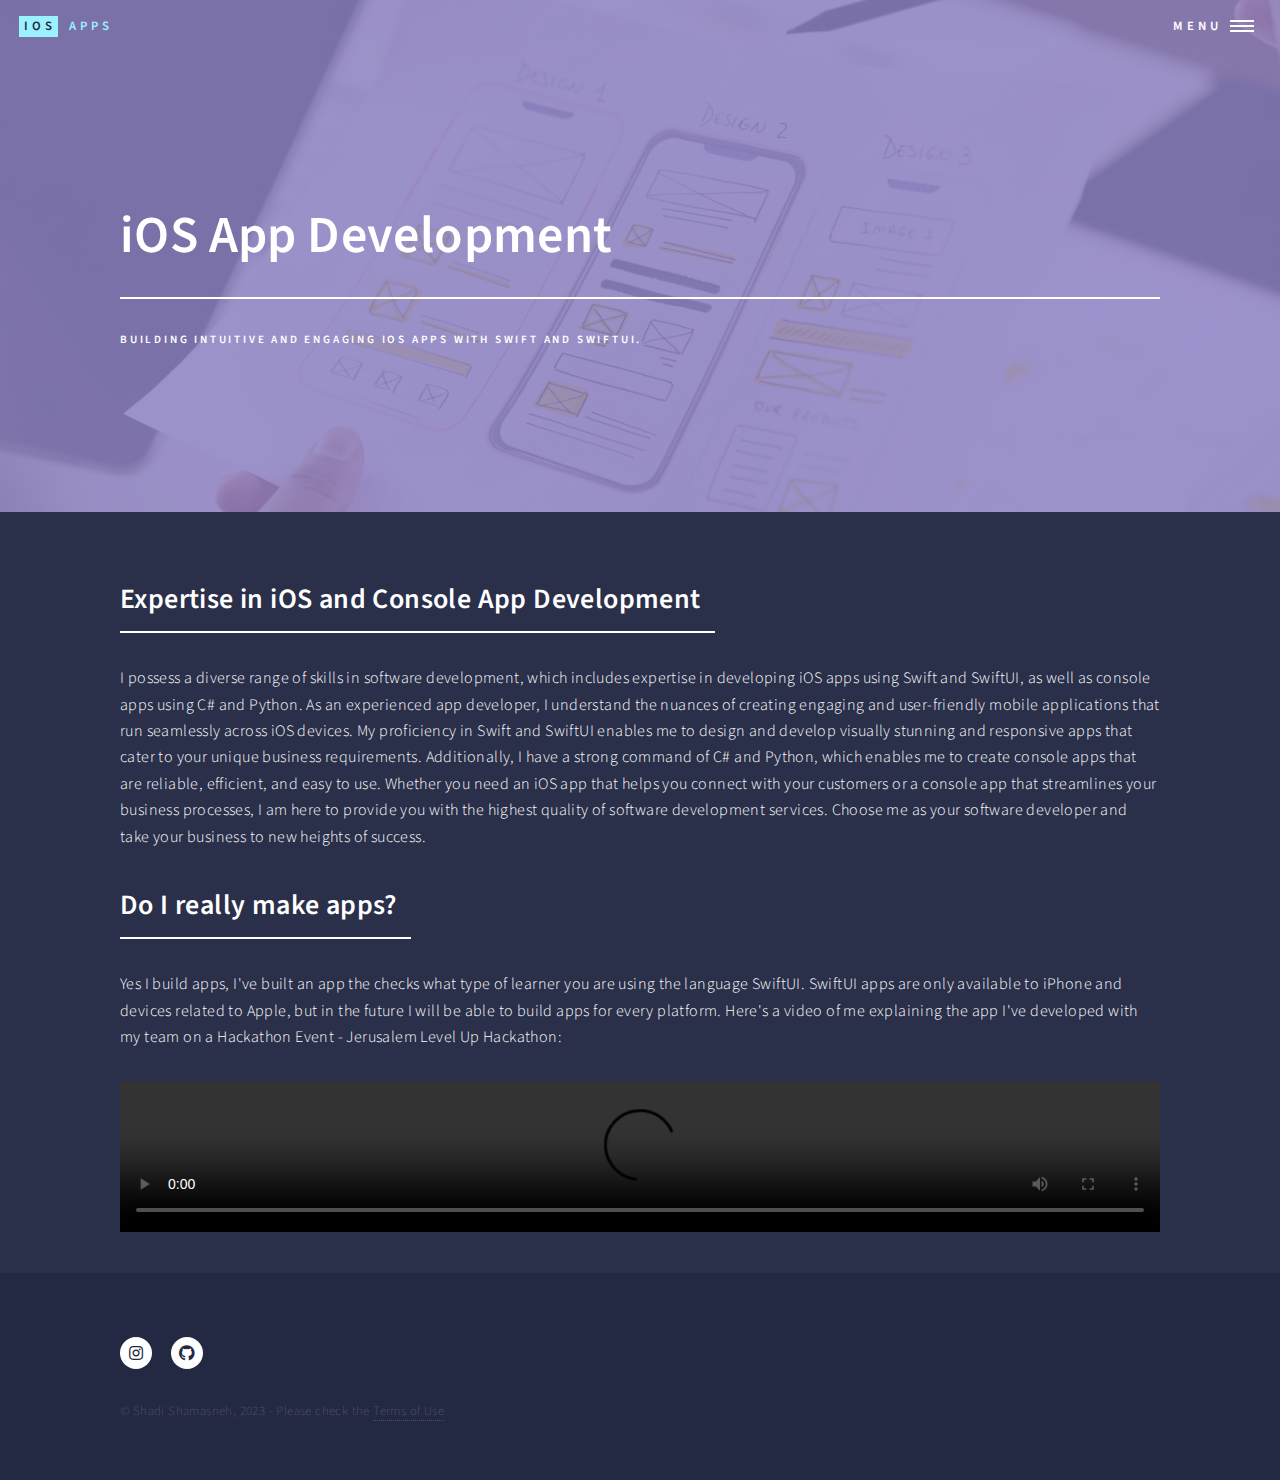
==== arduino.html @ af3a8128 "Create arduino.html" ====
<!DOCTYPE HTML>
<html>
	<head>
		<title>iOS Apps - Shadi</title>
		<meta charset="utf-8" />
		<meta name="viewport" content="width=device-width, initial-scale=1, user-scalable=no" />
		<link rel="stylesheet" href="assets/css/main.css" />
		<noscript><link rel="stylesheet" href="assets/css/noscript.css" /></noscript>
	</head>
	<body class="is-preload">

		<!-- Wrapper -->
			<div id="wrapper">

				<!-- Header -->
					<header id="header" class="alt">
						<a href="index.html" class="logo"><strong>iOS</strong> <span>Apps</span></a>
						<nav>
							<a href="#menu">Menu</a>
						</nav>
					</header>

				<!-- Menu -->
					<nav id="menu">
						<ul class="links">
							<li><a href="index.html">Home</a></li>
							<li><a href="webdevelopment.html">Web Development</a></li>
							<li><a href="iosapps.html">iOS App Development</a></li>
							<li><a href="graphicdesign.html">Graphic Designing</a></li>
							<li><a href="arduino.html">Arduino</a></li>
							<li><a href="it.html">IT Support</a></li>
							<li><a href="aboutme.html">About Me</a></li>
						</ul>
						<ul class="actions stacked">
							<li><a href="https://ko-fi.com/realshadi" class="button primary fit">Support ME</a></li>
						</ul>
					</nav>

				<!-- Banner -->
				<!-- Note: The "styleN" class below should match that of the header element. -->
					<section id="banner" class="style2">
						<div class="inner">
							<span class="image">
								<img src="images/iosDB.jpg" alt="" />
							</span>
							<header class="major">
								<h1>iOS App Development</h1>
							</header>
							<div class="content">
								<p>Building Intuitive and Engaging iOS Apps with Swift and SwiftUI.</p>
							</div>
						</div>
					</section>

				<!-- Main -->
					<div id="main">

						<!-- One -->
							<section id="one">
								<div class="inner">
									<header class="major">
										<h2>Expertise in iOS and Console App Development</h2>
									</header>
									<p>I possess a diverse range of skills in software development, which includes expertise in developing iOS apps using Swift and SwiftUI, as well as console apps using C# and Python. As an experienced app developer, I understand the nuances of creating engaging and user-friendly mobile applications that run seamlessly across iOS devices. My proficiency in Swift and SwiftUI enables me to design and develop visually stunning and responsive apps that cater to your unique business requirements. Additionally, I have a strong command of C# and Python, which enables me to create console apps that are reliable, efficient, and easy to use. Whether you need an iOS app that helps you connect with your customers or a console app that streamlines your business processes, I am here to provide you with the highest quality of software development services. Choose me as your software developer and take your business to new heights of success.</p>
									<header class="major">
										<h2>Do I really make apps?</h2>
									</header>
									<p>Yes I build apps, I've built an app the checks what type of learner you are using the language SwiftUI. SwiftUI apps are only available to iPhone and devices related to Apple, but in the future I will be able to build apps for every platform. Here's a video of me explaining the app I've developed with my team on a Hackathon Event - Jerusalem Level Up Hackathon:</p>
									<video controls>
										<source src="videos/vid1.mp4" type="video/mp4">
										<source src="videos/vid1.webm" type="video/webm">
										Your browser does not support the video tag.
									  </video>
								</div>
							</section>

					</div>

				<!-- Footer -->
					<footer id="footer">
						<div class="inner">
							<ul class="icons">
								<li><a href="https://www.instagram.com/_realshadi/" class="icon brands alt fa-instagram"><span class="label">Instagram</span></a></li>
								<li><a href="https://github.com/realShadi" class="icon brands alt fa-github"><span class="label">GitHub</span></a></li>
							</ul>
							<ul class="copyright">
								<li>&copy; Shadi Shamasneh, 2023 - Please check the <a href="termsofuse.html">Terms of Use</a></li>
							</ul>
						</div>
					</footer>

			</div>

		<!-- Scripts -->
			<script src="assets/js/jquery.min.js"></script>
			<script src="assets/js/jquery.scrolly.min.js"></script>
			<script src="assets/js/jquery.scrollex.min.js"></script>
			<script src="assets/js/browser.min.js"></script>
			<script src="assets/js/breakpoints.min.js"></script>
			<script src="assets/js/util.js"></script>
			<script src="assets/js/main.js"></script>

	</body>
</html>
---- assets/css/main.css ----
@import url(fontawesome-all.min.css);
@import url("https://fonts.googleapis.com/css?family=Source+Sans+Pro:300,300italic,600,600italic");

/*
	Forty by HTML5 UP
	html5up.net | @ajlkn
	Free for personal and commercial use under the CCA 3.0 license (html5up.net/license)
*/

video {
	width: 100%;
}

html, body, div, span, applet, object,
iframe, h1, h2, h3, h4, h5, h6, p, blockquote,
pre, a, abbr, acronym, address, big, cite,
code, del, dfn, em, img, ins, kbd, q, s, samp,
small, strike, strong, sub, sup, tt, var, b,
u, i, center, dl, dt, dd, ol, ul, li, fieldset,
form, label, legend, table, caption, tbody,
tfoot, thead, tr, th, td, article, aside,
canvas, details, embed, figure, figcaption,
footer, header, hgroup, menu, nav, output, ruby,
section, summary, time, mark, audio, video {
	margin: 0;
	padding: 0;
	border: 0;
	font-size: 100%;
	font: inherit;
	vertical-align: baseline;}

article, aside, details, figcaption, figure,
footer, header, hgroup, menu, nav, section {
	display: block;}

body {
	line-height: 1;
}

ol, ul {
	list-style: none;
}

blockquote, q {
	quotes: none;
}

	blockquote:before, blockquote:after, q:before, q:after {
		content: '';
		content: none;
	}

table {
	border-collapse: collapse;
	border-spacing: 0;
}

body {
	-webkit-text-size-adjust: none;
}

mark {
	background-color: transparent;
	color: inherit;
}

input::-moz-focus-inner {
	border: 0;
	padding: 0;
}

input, select, textarea {
	-moz-appearance: none;
	-webkit-appearance: none;
	-ms-appearance: none;
	appearance: none;
}

/* Basic */

	@-ms-viewport {
		width: device-width;
	}

	body {
		-ms-overflow-style: scrollbar;
	}

	@media screen and (max-width: 480px) {

		html, body {
			min-width: 320px;
		}

	}

	html {
		box-sizing: border-box;
	}

	*, *:before, *:after {
		box-sizing: inherit;
	}

	body {
		background: #242943;
	}

		body.is-preload *, body.is-preload *:before, body.is-preload *:after {
			-moz-animation: none !important;
			-webkit-animation: none !important;
			-ms-animation: none !important;
			animation: none !important;
			-moz-transition: none !important;
			-webkit-transition: none !important;
			-ms-transition: none !important;
			transition: none !important;
		}

/* Type */

	body, input, select, textarea {
		color: #ffffff;
		font-family: "Source Sans Pro", Helvetica, sans-serif;
		font-size: 17pt;
		font-weight: 300;
		letter-spacing: 0.025em;
		line-height: 1.65;
	}

		@media screen and (max-width: 1680px) {

			body, input, select, textarea {
				font-size: 14pt;
			}

		}

		@media screen and (max-width: 1280px) {

			body, input, select, textarea {
				font-size: 12pt;
			}

		}

		@media screen and (max-width: 360px) {

			body, input, select, textarea {
				font-size: 11pt;
			}

		}

	a {
		-moz-transition: color 0.2s ease-in-out, border-bottom-color 0.2s ease-in-out;
		-webkit-transition: color 0.2s ease-in-out, border-bottom-color 0.2s ease-in-out;
		-ms-transition: color 0.2s ease-in-out, border-bottom-color 0.2s ease-in-out;
		transition: color 0.2s ease-in-out, border-bottom-color 0.2s ease-in-out;
		border-bottom: dotted 1px;
		color: inherit;
		text-decoration: none;
	}

		a:hover {
			border-bottom-color: transparent;
			color: #9bf1ff !important;
		}

		a:active {
			color: #53e3fb !important;
		}

	strong, b {
		color: #ffffff;
		font-weight: 600;
	}

	em, i {
		font-style: italic;
	}

	p {
		margin: 0 0 2em 0;
	}

	h1, h2, h3, h4, h5, h6 {
		color: #ffffff;
		font-weight: 600;
		line-height: 1.65;
		margin: 0 0 1em 0;
	}

		h1 a, h2 a, h3 a, h4 a, h5 a, h6 a {
			color: inherit;
			border-bottom: 0;
		}

	h1 {
		font-size: 2.5em;
	}

	h2 {
		font-size: 1.75em;
	}

	h3 {
		font-size: 1.35em;
	}

	h4 {
		font-size: 1.1em;
	}

	h5 {
		font-size: 0.9em;
	}

	h6 {
		font-size: 0.7em;
	}

	@media screen and (max-width: 736px) {

		h1 {
			font-size: 2em;
		}

		h2 {
			font-size: 1.5em;
		}

		h3 {
			font-size: 1.25em;
		}

	}

	sub {
		font-size: 0.8em;
		position: relative;
		top: 0.5em;
	}

	sup {
		font-size: 0.8em;
		position: relative;
		top: -0.5em;
	}

	blockquote {
		border-left: solid 4px rgba(212, 212, 255, 0.1);
		font-style: italic;
		margin: 0 0 2em 0;
		padding: 0.5em 0 0.5em 2em;
	}

	code {
		background: rgba(212, 212, 255, 0.035);
		font-family: "Courier New", monospace;
		font-size: 0.9em;
		margin: 0 0.25em;
		padding: 0.25em 0.65em;
	}

	pre {
		-webkit-overflow-scrolling: touch;
		font-family: "Courier New", monospace;
		font-size: 0.9em;
		margin: 0 0 2em 0;
	}

		pre code {
			display: block;
			line-height: 1.75;
			padding: 1em 1.5em;
			overflow-x: auto;
		}

	hr {
		border: 0;
		border-bottom: solid 1px rgba(212, 212, 255, 0.1);
		margin: 2em 0;
	}

		hr.major {
			margin: 3em 0;
		}

	.align-left {
		text-align: left;
	}

	.align-center {
		text-align: center;
	}

	.align-right {
		text-align: right;
	}

/* Row */

	.row {
		display: flex;
		flex-wrap: wrap;
		box-sizing: border-box;
		align-items: stretch;
	}

		.row > * {
			box-sizing: border-box;
		}

		.row.gtr-uniform > * > :last-child {
			margin-bottom: 0;
		}

		.row.aln-left {
			justify-content: flex-start;
		}

		.row.aln-center {
			justify-content: center;
		}

		.row.aln-right {
			justify-content: flex-end;
		}

		.row.aln-top {
			align-items: flex-start;
		}

		.row.aln-middle {
			align-items: center;
		}

		.row.aln-bottom {
			align-items: flex-end;
		}

		.row > .imp {
			order: -1;
		}

		.row > .col-1 {
			width: 8.33333%;
		}

		.row > .off-1 {
			margin-left: 8.33333%;
		}

		.row > .col-2 {
			width: 16.66667%;
		}

		.row > .off-2 {
			margin-left: 16.66667%;
		}

		.row > .col-3 {
			width: 25%;
		}

		.row > .off-3 {
			margin-left: 25%;
		}

		.row > .col-4 {
			width: 33.33333%;
		}

		.row > .off-4 {
			margin-left: 33.33333%;
		}

		.row > .col-5 {
			width: 41.66667%;
		}

		.row > .off-5 {
			margin-left: 41.66667%;
		}

		.row > .col-6 {
			width: 50%;
		}

		.row > .off-6 {
			margin-left: 50%;
		}

		.row > .col-7 {
			width: 58.33333%;
		}

		.row > .off-7 {
			margin-left: 58.33333%;
		}

		.row > .col-8 {
			width: 66.66667%;
		}

		.row > .off-8 {
			margin-left: 66.66667%;
		}

		.row > .col-9 {
			width: 75%;
		}

		.row > .off-9 {
			margin-left: 75%;
		}

		.row > .col-10 {
			width: 83.33333%;
		}

		.row > .off-10 {
			margin-left: 83.33333%;
		}

		.row > .col-11 {
			width: 91.66667%;
		}

		.row > .off-11 {
			margin-left: 91.66667%;
		}

		.row > .col-12 {
			width: 100%;
		}

		.row > .off-12 {
			margin-left: 100%;
		}

		.row.gtr-0 {
			margin-top: 0;
			margin-left: 0em;
		}

			.row.gtr-0 > * {
				padding: 0 0 0 0em;
			}

			.row.gtr-0.gtr-uniform {
				margin-top: 0em;
			}

				.row.gtr-0.gtr-uniform > * {
					padding-top: 0em;
				}

		.row.gtr-25 {
			margin-top: 0;
			margin-left: -0.5em;
		}

			.row.gtr-25 > * {
				padding: 0 0 0 0.5em;
			}

			.row.gtr-25.gtr-uniform {
				margin-top: -0.5em;
			}

				.row.gtr-25.gtr-uniform > * {
					padding-top: 0.5em;
				}

		.row.gtr-50 {
			margin-top: 0;
			margin-left: -1em;
		}

			.row.gtr-50 > * {
				padding: 0 0 0 1em;
			}

			.row.gtr-50.gtr-uniform {
				margin-top: -1em;
			}

				.row.gtr-50.gtr-uniform > * {
					padding-top: 1em;
				}

		.row {
			margin-top: 0;
			margin-left: -2em;
		}

			.row > * {
				padding: 0 0 0 2em;
			}

			.row.gtr-uniform {
				margin-top: -2em;
			}

				.row.gtr-uniform > * {
					padding-top: 2em;
				}

		.row.gtr-150 {
			margin-top: 0;
			margin-left: -3em;
		}

			.row.gtr-150 > * {
				padding: 0 0 0 3em;
			}

			.row.gtr-150.gtr-uniform {
				margin-top: -3em;
			}

				.row.gtr-150.gtr-uniform > * {
					padding-top: 3em;
				}

		.row.gtr-200 {
			margin-top: 0;
			margin-left: -4em;
		}

			.row.gtr-200 > * {
				padding: 0 0 0 4em;
			}

			.row.gtr-200.gtr-uniform {
				margin-top: -4em;
			}

				.row.gtr-200.gtr-uniform > * {
					padding-top: 4em;
				}

		@media screen and (max-width: 1680px) {

			.row {
				display: flex;
				flex-wrap: wrap;
				box-sizing: border-box;
				align-items: stretch;
			}

				.row > * {
					box-sizing: border-box;
				}

				.row.gtr-uniform > * > :last-child {
					margin-bottom: 0;
				}

				.row.aln-left {
					justify-content: flex-start;
				}

				.row.aln-center {
					justify-content: center;
				}

				.row.aln-right {
					justify-content: flex-end;
				}

				.row.aln-top {
					align-items: flex-start;
				}

				.row.aln-middle {
					align-items: center;
				}

				.row.aln-bottom {
					align-items: flex-end;
				}

				.row > .imp-xlarge {
					order: -1;
				}

				.row > .col-1-xlarge {
					width: 8.33333%;
				}

				.row > .off-1-xlarge {
					margin-left: 8.33333%;
				}

				.row > .col-2-xlarge {
					width: 16.66667%;
				}

				.row > .off-2-xlarge {
					margin-left: 16.66667%;
				}

				.row > .col-3-xlarge {
					width: 25%;
				}

				.row > .off-3-xlarge {
					margin-left: 25%;
				}

				.row > .col-4-xlarge {
					width: 33.33333%;
				}

				.row > .off-4-xlarge {
					margin-left: 33.33333%;
				}

				.row > .col-5-xlarge {
					width: 41.66667%;
				}

				.row > .off-5-xlarge {
					margin-left: 41.66667%;
				}

				.row > .col-6-xlarge {
					width: 50%;
				}

				.row > .off-6-xlarge {
					margin-left: 50%;
				}

				.row > .col-7-xlarge {
					width: 58.33333%;
				}

				.row > .off-7-xlarge {
					margin-left: 58.33333%;
				}

				.row > .col-8-xlarge {
					width: 66.66667%;
				}

				.row > .off-8-xlarge {
					margin-left: 66.66667%;
				}

				.row > .col-9-xlarge {
					width: 75%;
				}

				.row > .off-9-xlarge {
					margin-left: 75%;
				}

				.row > .col-10-xlarge {
					width: 83.33333%;
				}

				.row > .off-10-xlarge {
					margin-left: 83.33333%;
				}

				.row > .col-11-xlarge {
					width: 91.66667%;
				}

				.row > .off-11-xlarge {
					margin-left: 91.66667%;
				}

				.row > .col-12-xlarge {
					width: 100%;
				}

				.row > .off-12-xlarge {
					margin-left: 100%;
				}

				.row.gtr-0 {
					margin-top: 0;
					margin-left: 0em;
				}

					.row.gtr-0 > * {
						padding: 0 0 0 0em;
					}

					.row.gtr-0.gtr-uniform {
						margin-top: 0em;
					}

						.row.gtr-0.gtr-uniform > * {
							padding-top: 0em;
						}

				.row.gtr-25 {
					margin-top: 0;
					margin-left: -0.5em;
				}

					.row.gtr-25 > * {
						padding: 0 0 0 0.5em;
					}

					.row.gtr-25.gtr-uniform {
						margin-top: -0.5em;
					}

						.row.gtr-25.gtr-uniform > * {
							padding-top: 0.5em;
						}

				.row.gtr-50 {
					margin-top: 0;
					margin-left: -1em;
				}

					.row.gtr-50 > * {
						padding: 0 0 0 1em;
					}

					.row.gtr-50.gtr-uniform {
						margin-top: -1em;
					}

						.row.gtr-50.gtr-uniform > * {
							padding-top: 1em;
						}

				.row {
					margin-top: 0;
					margin-left: -2em;
				}

					.row > * {
						padding: 0 0 0 2em;
					}

					.row.gtr-uniform {
						margin-top: -2em;
					}

						.row.gtr-uniform > * {
							padding-top: 2em;
						}

				.row.gtr-150 {
					margin-top: 0;
					margin-left: -3em;
				}

					.row.gtr-150 > * {
						padding: 0 0 0 3em;
					}

					.row.gtr-150.gtr-uniform {
						margin-top: -3em;
					}

						.row.gtr-150.gtr-uniform > * {
							padding-top: 3em;
						}

				.row.gtr-200 {
					margin-top: 0;
					margin-left: -4em;
				}

					.row.gtr-200 > * {
						padding: 0 0 0 4em;
					}

					.row.gtr-200.gtr-uniform {
						margin-top: -4em;
					}

						.row.gtr-200.gtr-uniform > * {
							padding-top: 4em;
						}

		}

		@media screen and (max-width: 1280px) {

			.row {
				display: flex;
				flex-wrap: wrap;
				box-sizing: border-box;
				align-items: stretch;
			}

				.row > * {
					box-sizing: border-box;
				}

				.row.gtr-uniform > * > :last-child {
					margin-bottom: 0;
				}

				.row.aln-left {
					justify-content: flex-start;
				}

				.row.aln-center {
					justify-content: center;
				}

				.row.aln-right {
					justify-content: flex-end;
				}

				.row.aln-top {
					align-items: flex-start;
				}

				.row.aln-middle {
					align-items: center;
				}

				.row.aln-bottom {
					align-items: flex-end;
				}

				.row > .imp-large {
					order: -1;
				}

				.row > .col-1-large {
					width: 8.33333%;
				}

				.row > .off-1-large {
					margin-left: 8.33333%;
				}

				.row > .col-2-large {
					width: 16.66667%;
				}

				.row > .off-2-large {
					margin-left: 16.66667%;
				}

				.row > .col-3-large {
					width: 25%;
				}

				.row > .off-3-large {
					margin-left: 25%;
				}

				.row > .col-4-large {
					width: 33.33333%;
				}

				.row > .off-4-large {
					margin-left: 33.33333%;
				}

				.row > .col-5-large {
					width: 41.66667%;
				}

				.row > .off-5-large {
					margin-left: 41.66667%;
				}

				.row > .col-6-large {
					width: 50%;
				}

				.row > .off-6-large {
					margin-left: 50%;
				}

				.row > .col-7-large {
					width: 58.33333%;
				}

				.row > .off-7-large {
					margin-left: 58.33333%;
				}

				.row > .col-8-large {
					width: 66.66667%;
				}

				.row > .off-8-large {
					margin-left: 66.66667%;
				}

				.row > .col-9-large {
					width: 75%;
				}

				.row > .off-9-large {
					margin-left: 75%;
				}

				.row > .col-10-large {
					width: 83.33333%;
				}

				.row > .off-10-large {
					margin-left: 83.33333%;
				}

				.row > .col-11-large {
					width: 91.66667%;
				}

				.row > .off-11-large {
					margin-left: 91.66667%;
				}

				.row > .col-12-large {
					width: 100%;
				}

				.row > .off-12-large {
					margin-left: 100%;
				}

				.row.gtr-0 {
					margin-top: 0;
					margin-left: 0em;
				}

					.row.gtr-0 > * {
						padding: 0 0 0 0em;
					}

					.row.gtr-0.gtr-uniform {
						margin-top: 0em;
					}

						.row.gtr-0.gtr-uniform > * {
							padding-top: 0em;
						}

				.row.gtr-25 {
					margin-top: 0;
					margin-left: -0.375em;
				}

					.row.gtr-25 > * {
						padding: 0 0 0 0.375em;
					}

					.row.gtr-25.gtr-uniform {
						margin-top: -0.375em;
					}

						.row.gtr-25.gtr-uniform > * {
							padding-top: 0.375em;
						}

				.row.gtr-50 {
					margin-top: 0;
					margin-left: -0.75em;
				}

					.row.gtr-50 > * {
						padding: 0 0 0 0.75em;
					}

					.row.gtr-50.gtr-uniform {
						margin-top: -0.75em;
					}

						.row.gtr-50.gtr-uniform > * {
							padding-top: 0.75em;
						}

				.row {
					margin-top: 0;
					margin-left: -1.5em;
				}

					.row > * {
						padding: 0 0 0 1.5em;
					}

					.row.gtr-uniform {
						margin-top: -1.5em;
					}

						.row.gtr-uniform > * {
							padding-top: 1.5em;
						}

				.row.gtr-150 {
					margin-top: 0;
					margin-left: -2.25em;
				}

					.row.gtr-150 > * {
						padding: 0 0 0 2.25em;
					}

					.row.gtr-150.gtr-uniform {
						margin-top: -2.25em;
					}

						.row.gtr-150.gtr-uniform > * {
							padding-top: 2.25em;
						}

				.row.gtr-200 {
					margin-top: 0;
					margin-left: -3em;
				}

					.row.gtr-200 > * {
						padding: 0 0 0 3em;
					}

					.row.gtr-200.gtr-uniform {
						margin-top: -3em;
					}

						.row.gtr-200.gtr-uniform > * {
							padding-top: 3em;
						}

		}

		@media screen and (max-width: 980px) {

			.row {
				display: flex;
				flex-wrap: wrap;
				box-sizing: border-box;
				align-items: stretch;
			}

				.row > * {
					box-sizing: border-box;
				}

				.row.gtr-uniform > * > :last-child {
					margin-bottom: 0;
				}

				.row.aln-left {
					justify-content: flex-start;
				}

				.row.aln-center {
					justify-content: center;
				}

				.row.aln-right {
					justify-content: flex-end;
				}

				.row.aln-top {
					align-items: flex-start;
				}

				.row.aln-middle {
					align-items: center;
				}

				.row.aln-bottom {
					align-items: flex-end;
				}

				.row > .imp-medium {
					order: -1;
				}

				.row > .col-1-medium {
					width: 8.33333%;
				}

				.row > .off-1-medium {
					margin-left: 8.33333%;
				}

				.row > .col-2-medium {
					width: 16.66667%;
				}

				.row > .off-2-medium {
					margin-left: 16.66667%;
				}

				.row > .col-3-medium {
					width: 25%;
				}

				.row > .off-3-medium {
					margin-left: 25%;
				}

				.row > .col-4-medium {
					width: 33.33333%;
				}

				.row > .off-4-medium {
					margin-left: 33.33333%;
				}

				.row > .col-5-medium {
					width: 41.66667%;
				}

				.row > .off-5-medium {
					margin-left: 41.66667%;
				}

				.row > .col-6-medium {
					width: 50%;
				}

				.row > .off-6-medium {
					margin-left: 50%;
				}

				.row > .col-7-medium {
					width: 58.33333%;
				}

				.row > .off-7-medium {
					margin-left: 58.33333%;
				}

				.row > .col-8-medium {
					width: 66.66667%;
				}

				.row > .off-8-medium {
					margin-left: 66.66667%;
				}

				.row > .col-9-medium {
					width: 75%;
				}

				.row > .off-9-medium {
					margin-left: 75%;
				}

				.row > .col-10-medium {
					width: 83.33333%;
				}

				.row > .off-10-medium {
					margin-left: 83.33333%;
				}

				.row > .col-11-medium {
					width: 91.66667%;
				}

				.row > .off-11-medium {
					margin-left: 91.66667%;
				}

				.row > .col-12-medium {
					width: 100%;
				}

				.row > .off-12-medium {
					margin-left: 100%;
				}

				.row.gtr-0 {
					margin-top: 0;
					margin-left: 0em;
				}

					.row.gtr-0 > * {
						padding: 0 0 0 0em;
					}

					.row.gtr-0.gtr-uniform {
						margin-top: 0em;
					}

						.row.gtr-0.gtr-uniform > * {
							padding-top: 0em;
						}

				.row.gtr-25 {
					margin-top: 0;
					margin-left: -0.375em;
				}

					.row.gtr-25 > * {
						padding: 0 0 0 0.375em;
					}

					.row.gtr-25.gtr-uniform {
						margin-top: -0.375em;
					}

						.row.gtr-25.gtr-uniform > * {
							padding-top: 0.375em;
						}

				.row.gtr-50 {
					margin-top: 0;
					margin-left: -0.75em;
				}

					.row.gtr-50 > * {
						padding: 0 0 0 0.75em;
					}

					.row.gtr-50.gtr-uniform {
						margin-top: -0.75em;
					}

						.row.gtr-50.gtr-uniform > * {
							padding-top: 0.75em;
						}

				.row {
					margin-top: 0;
					margin-left: -1.5em;
				}

					.row > * {
						padding: 0 0 0 1.5em;
					}

					.row.gtr-uniform {
						margin-top: -1.5em;
					}

						.row.gtr-uniform > * {
							padding-top: 1.5em;
						}

				.row.gtr-150 {
					margin-top: 0;
					margin-left: -2.25em;
				}

					.row.gtr-150 > * {
						padding: 0 0 0 2.25em;
					}

					.row.gtr-150.gtr-uniform {
						margin-top: -2.25em;
					}

						.row.gtr-150.gtr-uniform > * {
							padding-top: 2.25em;
						}

				.row.gtr-200 {
					margin-top: 0;
					margin-left: -3em;
				}

					.row.gtr-200 > * {
						padding: 0 0 0 3em;
					}

					.row.gtr-200.gtr-uniform {
						margin-top: -3em;
					}

						.row.gtr-200.gtr-uniform > * {
							padding-top: 3em;
						}

		}

		@media screen and (max-width: 736px) {

			.row {
				display: flex;
				flex-wrap: wrap;
				box-sizing: border-box;
				align-items: stretch;
			}

				.row > * {
					box-sizing: border-box;
				}

				.row.gtr-uniform > * > :last-child {
					margin-bottom: 0;
				}

				.row.aln-left {
					justify-content: flex-start;
				}

				.row.aln-center {
					justify-content: center;
				}

				.row.aln-right {
					justify-content: flex-end;
				}

				.row.aln-top {
					align-items: flex-start;
				}

				.row.aln-middle {
					align-items: center;
				}

				.row.aln-bottom {
					align-items: flex-end;
				}

				.row > .imp-small {
					order: -1;
				}

				.row > .col-1-small {
					width: 8.33333%;
				}

				.row > .off-1-small {
					margin-left: 8.33333%;
				}

				.row > .col-2-small {
					width: 16.66667%;
				}

				.row > .off-2-small {
					margin-left: 16.66667%;
				}

				.row > .col-3-small {
					width: 25%;
				}

				.row > .off-3-small {
					margin-left: 25%;
				}

				.row > .col-4-small {
					width: 33.33333%;
				}

				.row > .off-4-small {
					margin-left: 33.33333%;
				}

				.row > .col-5-small {
					width: 41.66667%;
				}

				.row > .off-5-small {
					margin-left: 41.66667%;
				}

				.row > .col-6-small {
					width: 50%;
				}

				.row > .off-6-small {
					margin-left: 50%;
				}

				.row > .col-7-small {
					width: 58.33333%;
				}

				.row > .off-7-small {
					margin-left: 58.33333%;
				}

				.row > .col-8-small {
					width: 66.66667%;
				}

				.row > .off-8-small {
					margin-left: 66.66667%;
				}

				.row > .col-9-small {
					width: 75%;
				}

				.row > .off-9-small {
					margin-left: 75%;
				}

				.row > .col-10-small {
					width: 83.33333%;
				}

				.row > .off-10-small {
					margin-left: 83.33333%;
				}

				.row > .col-11-small {
					width: 91.66667%;
				}

				.row > .off-11-small {
					margin-left: 91.66667%;
				}

				.row > .col-12-small {
					width: 100%;
				}

				.row > .off-12-small {
					margin-left: 100%;
				}

				.row.gtr-0 {
					margin-top: 0;
					margin-left: 0em;
				}

					.row.gtr-0 > * {
						padding: 0 0 0 0em;
					}

					.row.gtr-0.gtr-uniform {
						margin-top: 0em;
					}

						.row.gtr-0.gtr-uniform > * {
							padding-top: 0em;
						}

				.row.gtr-25 {
					margin-top: 0;
					margin-left: -0.3125em;
				}

					.row.gtr-25 > * {
						padding: 0 0 0 0.3125em;
					}

					.row.gtr-25.gtr-uniform {
						margin-top: -0.3125em;
					}

						.row.gtr-25.gtr-uniform > * {
							padding-top: 0.3125em;
						}

				.row.gtr-50 {
					margin-top: 0;
					margin-left: -0.625em;
				}

					.row.gtr-50 > * {
						padding: 0 0 0 0.625em;
					}

					.row.gtr-50.gtr-uniform {
						margin-top: -0.625em;
					}

						.row.gtr-50.gtr-uniform > * {
							padding-top: 0.625em;
						}

				.row {
					margin-top: 0;
					margin-left: -1.25em;
				}

					.row > * {
						padding: 0 0 0 1.25em;
					}

					.row.gtr-uniform {
						margin-top: -1.25em;
					}

						.row.gtr-uniform > * {
							padding-top: 1.25em;
						}

				.row.gtr-150 {
					margin-top: 0;
					margin-left: -1.875em;
				}

					.row.gtr-150 > * {
						padding: 0 0 0 1.875em;
					}

					.row.gtr-150.gtr-uniform {
						margin-top: -1.875em;
					}

						.row.gtr-150.gtr-uniform > * {
							padding-top: 1.875em;
						}

				.row.gtr-200 {
					margin-top: 0;
					margin-left: -2.5em;
				}

					.row.gtr-200 > * {
						padding: 0 0 0 2.5em;
					}

					.row.gtr-200.gtr-uniform {
						margin-top: -2.5em;
					}

						.row.gtr-200.gtr-uniform > * {
							padding-top: 2.5em;
						}

		}

		@media screen and (max-width: 480px) {

			.row {
				display: flex;
				flex-wrap: wrap;
				box-sizing: border-box;
				align-items: stretch;
			}

				.row > * {
					box-sizing: border-box;
				}

				.row.gtr-uniform > * > :last-child {
					margin-bottom: 0;
				}

				.row.aln-left {
					justify-content: flex-start;
				}

				.row.aln-center {
					justify-content: center;
				}

				.row.aln-right {
					justify-content: flex-end;
				}

				.row.aln-top {
					align-items: flex-start;
				}

				.row.aln-middle {
					align-items: center;
				}

				.row.aln-bottom {
					align-items: flex-end;
				}

				.row > .imp-xsmall {
					order: -1;
				}

				.row > .col-1-xsmall {
					width: 8.33333%;
				}

				.row > .off-1-xsmall {
					margin-left: 8.33333%;
				}

				.row > .col-2-xsmall {
					width: 16.66667%;
				}

				.row > .off-2-xsmall {
					margin-left: 16.66667%;
				}

				.row > .col-3-xsmall {
					width: 25%;
				}

				.row > .off-3-xsmall {
					margin-left: 25%;
				}

				.row > .col-4-xsmall {
					width: 33.33333%;
				}

				.row > .off-4-xsmall {
					margin-left: 33.33333%;
				}

				.row > .col-5-xsmall {
					width: 41.66667%;
				}

				.row > .off-5-xsmall {
					margin-left: 41.66667%;
				}

				.row > .col-6-xsmall {
					width: 50%;
				}

				.row > .off-6-xsmall {
					margin-left: 50%;
				}

				.row > .col-7-xsmall {
					width: 58.33333%;
				}

				.row > .off-7-xsmall {
					margin-left: 58.33333%;
				}

				.row > .col-8-xsmall {
					width: 66.66667%;
				}

				.row > .off-8-xsmall {
					margin-left: 66.66667%;
				}

				.row > .col-9-xsmall {
					width: 75%;
				}

				.row > .off-9-xsmall {
					margin-left: 75%;
				}

				.row > .col-10-xsmall {
					width: 83.33333%;
				}

				.row > .off-10-xsmall {
					margin-left: 83.33333%;
				}

				.row > .col-11-xsmall {
					width: 91.66667%;
				}

				.row > .off-11-xsmall {
					margin-left: 91.66667%;
				}

				.row > .col-12-xsmall {
					width: 100%;
				}

				.row > .off-12-xsmall {
					margin-left: 100%;
				}

				.row.gtr-0 {
					margin-top: 0;
					margin-left: 0em;
				}

					.row.gtr-0 > * {
						padding: 0 0 0 0em;
					}

					.row.gtr-0.gtr-uniform {
						margin-top: 0em;
					}

						.row.gtr-0.gtr-uniform > * {
							padding-top: 0em;
						}

				.row.gtr-25 {
					margin-top: 0;
					margin-left: -0.3125em;
				}

					.row.gtr-25 > * {
						padding: 0 0 0 0.3125em;
					}

					.row.gtr-25.gtr-uniform {
						margin-top: -0.3125em;
					}

						.row.gtr-25.gtr-uniform > * {
							padding-top: 0.3125em;
						}

				.row.gtr-50 {
					margin-top: 0;
					margin-left: -0.625em;
				}

					.row.gtr-50 > * {
						padding: 0 0 0 0.625em;
					}

					.row.gtr-50.gtr-uniform {
						margin-top: -0.625em;
					}

						.row.gtr-50.gtr-uniform > * {
							padding-top: 0.625em;
						}

				.row {
					margin-top: 0;
					margin-left: -1.25em;
				}

					.row > * {
						padding: 0 0 0 1.25em;
					}

					.row.gtr-uniform {
						margin-top: -1.25em;
					}

						.row.gtr-uniform > * {
							padding-top: 1.25em;
						}

				.row.gtr-150 {
					margin-top: 0;
					margin-left: -1.875em;
				}

					.row.gtr-150 > * {
						padding: 0 0 0 1.875em;
					}

					.row.gtr-150.gtr-uniform {
						margin-top: -1.875em;
					}

						.row.gtr-150.gtr-uniform > * {
							padding-top: 1.875em;
						}

				.row.gtr-200 {
					margin-top: 0;
					margin-left: -2.5em;
				}

					.row.gtr-200 > * {
						padding: 0 0 0 2.5em;
					}

					.row.gtr-200.gtr-uniform {
						margin-top: -2.5em;
					}

						.row.gtr-200.gtr-uniform > * {
							padding-top: 2.5em;
						}

		}

/* Section/Article */

	section.special, article.special {
		text-align: center;
	}

	header.major {
		width: -moz-max-content;
		width: -webkit-max-content;
		width: -ms-max-content;
		width: max-content;
		margin-bottom: 2em;
	}

		header.major > :first-child {
			margin-bottom: 0;
			width: calc(100% + 0.5em);
		}

			header.major > :first-child:after {
				content: '';
				background-color: #ffffff;
				display: block;
				height: 2px;
				margin: 0.325em 0 0.5em 0;
				width: 100%;
			}

		header.major > p {
			font-size: 0.7em;
			font-weight: 600;
			letter-spacing: 0.25em;
			margin-bottom: 0;
			text-transform: uppercase;
		}

		body.is-ie header.major > :first-child:after {
			max-width: 9em;
		}

		body.is-ie header.major > h1:after {
			max-width: 100% !important;
		}

	@media screen and (max-width: 736px) {

		header.major > p br {
			display: none;
		}

	}

/* Form */

	form {
		margin: 0 0 2em 0;
	}

		form > :last-child {
			margin-bottom: 0;
		}

		form > .fields {
			display: -moz-flex;
			display: -webkit-flex;
			display: -ms-flex;
			display: flex;
			-moz-flex-wrap: wrap;
			-webkit-flex-wrap: wrap;
			-ms-flex-wrap: wrap;
			flex-wrap: wrap;
			width: calc(100% + 3em);
			margin: -1.5em 0 2em -1.5em;
		}

			form > .fields > .field {
				-moz-flex-grow: 0;
				-webkit-flex-grow: 0;
				-ms-flex-grow: 0;
				flex-grow: 0;
				-moz-flex-shrink: 0;
				-webkit-flex-shrink: 0;
				-ms-flex-shrink: 0;
				flex-shrink: 0;
				padding: 1.5em 0 0 1.5em;
				width: calc(100% - 1.5em);
			}

				form > .fields > .field.half {
					width: calc(50% - 0.75em);
				}

				form > .fields > .field.third {
					width: calc(100%/3 - 0.5em);
				}

				form > .fields > .field.quarter {
					width: calc(25% - 0.375em);
				}

		@media screen and (max-width: 480px) {

			form > .fields {
				width: calc(100% + 3em);
				margin: -1.5em 0 2em -1.5em;
			}

				form > .fields > .field {
					padding: 1.5em 0 0 1.5em;
					width: calc(100% - 1.5em);
				}

					form > .fields > .field.half {
						width: calc(100% - 1.5em);
					}

					form > .fields > .field.third {
						width: calc(100% - 1.5em);
					}

					form > .fields > .field.quarter {
						width: calc(100% - 1.5em);
					}

		}

	label {
		color: #ffffff;
		display: block;
		font-size: 0.8em;
		font-weight: 600;
		letter-spacing: 0.25em;
		margin: 0 0 1em 0;
		text-transform: uppercase;
	}

	input[type="text"],
	input[type="password"],
	input[type="email"],
	input[type="tel"],
	input[type="search"],
	input[type="url"],
	select,
	textarea {
		-moz-appearance: none;
		-webkit-appearance: none;
		-ms-appearance: none;
		appearance: none;
		background: rgba(212, 212, 255, 0.035);
		border: none;
		border-radius: 0;
		color: inherit;
		display: block;
		outline: 0;
		padding: 0 1em;
		text-decoration: none;
		width: 100%;
	}

		input[type="text"]:invalid,
		input[type="password"]:invalid,
		input[type="email"]:invalid,
		input[type="tel"]:invalid,
		input[type="search"]:invalid,
		input[type="url"]:invalid,
		select:invalid,
		textarea:invalid {
			box-shadow: none;
		}

		input[type="text"]:focus,
		input[type="password"]:focus,
		input[type="email"]:focus,
		input[type="tel"]:focus,
		input[type="search"]:focus,
		input[type="url"]:focus,
		select:focus,
		textarea:focus {
			border-color: #9bf1ff;
			box-shadow: 0 0 0 2px #9bf1ff;
		}

	select {
		background-image: url("data:image/svg+xml;charset=utf8,%3Csvg xmlns='http://www.w3.org/2000/svg' width='40' height='40' preserveAspectRatio='none' viewBox='0 0 40 40'%3E%3Cpath d='M9.4,12.3l10.4,10.4l10.4-10.4c0.2-0.2,0.5-0.4,0.9-0.4c0.3,0,0.6,0.1,0.9,0.4l3.3,3.3c0.2,0.2,0.4,0.5,0.4,0.9 c0,0.4-0.1,0.6-0.4,0.9L20.7,31.9c-0.2,0.2-0.5,0.4-0.9,0.4c-0.3,0-0.6-0.1-0.9-0.4L4.3,17.3c-0.2-0.2-0.4-0.5-0.4-0.9 c0-0.4,0.1-0.6,0.4-0.9l3.3-3.3c0.2-0.2,0.5-0.4,0.9-0.4S9.1,12.1,9.4,12.3z' fill='rgba(212, 212, 255, 0.1)' /%3E%3C/svg%3E");
		background-size: 1.25rem;
		background-repeat: no-repeat;
		background-position: calc(100% - 1rem) center;
		height: 2.75em;
		padding-right: 2.75em;
		text-overflow: ellipsis;
	}

		select option {
			color: #ffffff;
			background: #242943;
		}

		select:focus::-ms-value {
			background-color: transparent;
		}

		select::-ms-expand {
			display: none;
		}

	input[type="text"],
	input[type="password"],
	input[type="email"],
	input[type="tel"],
	input[type="search"],
	input[type="url"],
	select {
		height: 2.75em;
	}

	textarea {
		padding: 0.75em 1em;
	}

	input[type="checkbox"],
	input[type="radio"] {
		-moz-appearance: none;
		-webkit-appearance: none;
		-ms-appearance: none;
		appearance: none;
		display: block;
		float: left;
		margin-right: -2em;
		opacity: 0;
		width: 1em;
		z-index: -1;
	}

		input[type="checkbox"] + label,
		input[type="radio"] + label {
			text-decoration: none;
			color: #ffffff;
			cursor: pointer;
			display: inline-block;
			font-weight: 300;
			padding-left: 2.65em;
			padding-right: 0.75em;
			position: relative;
		}

			input[type="checkbox"] + label:before,
			input[type="radio"] + label:before {
				-moz-osx-font-smoothing: grayscale;
				-webkit-font-smoothing: antialiased;
				display: inline-block;
				font-style: normal;
				font-variant: normal;
				text-rendering: auto;
				line-height: 1;
				text-transform: none !important;
				font-family: 'Font Awesome 5 Free';
				font-weight: 900;
			}

			input[type="checkbox"] + label:before,
			input[type="radio"] + label:before {
				background: rgba(212, 212, 255, 0.035);
				content: '';
				display: inline-block;
				font-size: 0.8em;
				height: 2.0625em;
				left: 0;
				letter-spacing: 0;
				line-height: 2.0625em;
				position: absolute;
				text-align: center;
				top: 0;
				width: 2.0625em;
			}

		input[type="checkbox"]:checked + label:before,
		input[type="radio"]:checked + label:before {
			background: #ffffff;
			border-color: #9bf1ff;
			content: '\f00c';
			color: #242943;
		}

		input[type="checkbox"]:focus + label:before,
		input[type="radio"]:focus + label:before {
			box-shadow: 0 0 0 2px #9bf1ff;
		}

	input[type="radio"] + label:before {
		border-radius: 100%;
	}

	::-webkit-input-placeholder {
		color: rgba(244, 244, 255, 0.2) !important;
		opacity: 1.0;
	}

	:-moz-placeholder {
		color: rgba(244, 244, 255, 0.2) !important;
		opacity: 1.0;
	}

	::-moz-placeholder {
		color: rgba(244, 244, 255, 0.2) !important;
		opacity: 1.0;
	}

	:-ms-input-placeholder {
		color: rgba(244, 244, 255, 0.2) !important;
		opacity: 1.0;
	}

/* Box */

	.box {
		border: solid 1px rgba(212, 212, 255, 0.1);
		margin-bottom: 2em;
		padding: 1.5em;
	}

		.box > :last-child,
		.box > :last-child > :last-child,
		.box > :last-child > :last-child > :last-child {
			margin-bottom: 0;
		}

		.box.alt {
			border: 0;
			border-radius: 0;
			padding: 0;
		}

/* Icon */

	.icon {
		text-decoration: none;
		border-bottom: none;
		position: relative;
	}

		.icon:before {
			-moz-osx-font-smoothing: grayscale;
			-webkit-font-smoothing: antialiased;
			display: inline-block;
			font-style: normal;
			font-variant: normal;
			text-rendering: auto;
			line-height: 1;
			text-transform: none !important;
			font-family: 'Font Awesome 5 Free';
			font-weight: 400;
		}

		.icon > .label {
			display: none;
		}

		.icon:before {
			line-height: inherit;
		}

		.icon.solid:before {
			font-weight: 900;
		}

		.icon.brands:before {
			font-family: 'Font Awesome 5 Brands';
		}

		.icon.alt:before {
			background-color: #ffffff;
			border-radius: 100%;
			color: #242943;
			display: inline-block;
			height: 2em;
			line-height: 2em;
			text-align: center;
			width: 2em;
		}

	a.icon.alt:before {
		-moz-transition: background-color 0.2s ease-in-out;
		-webkit-transition: background-color 0.2s ease-in-out;
		-ms-transition: background-color 0.2s ease-in-out;
		transition: background-color 0.2s ease-in-out;
	}

	a.icon.alt:hover:before {
		background-color: #6fc3df;
	}

	a.icon.alt:active:before {
		background-color: #37a6cb;
	}

/* Image */

	.image {
		border: 0;
		display: inline-block;
		position: relative;
	}

		.image img {
			display: block;
		}

		.image.left, .image.right {
			max-width: 30%;
		}

			.image.left img, .image.right img {
				width: 100%;
			}

		.image.left {
			float: left;
			margin: 0 1.5em 1.25em 0;
			top: 0.25em;
		}

		.image.right {
			float: right;
			margin: 0 0 1.25em 1.5em;
			top: 0.25em;
		}

		.image.fit {
			display: block;
			margin: 0 0 2em 0;
			width: 100%;
		}

			.image.fit img {
				width: 100%;
			}

		.image.main {
			display: block;
			margin: 2.5em 0;
			width: 100%;
		}

			.image.main img {
				width: 100%;
			}

			@media screen and (max-width: 736px) {

				.image.main {
					margin: 1.5em 0;
				}

			}

/* List */

	ol {
		list-style: decimal;
		margin: 0 0 2em 0;
		padding-left: 1.25em;
	}

		ol li {
			padding-left: 0.25em;
		}

	ul {
		list-style: disc;
		margin: 0 0 2em 0;
		padding-left: 1em;
	}

		ul li {
			padding-left: 0.5em;
		}

		ul.alt {
			list-style: none;
			padding-left: 0;
		}

			ul.alt li {
				border-top: solid 1px rgba(212, 212, 255, 0.1);
				padding: 0.5em 0;
			}

				ul.alt li:first-child {
					border-top: 0;
					padding-top: 0;
				}

	dl {
		margin: 0 0 2em 0;
	}

		dl dt {
			display: block;
			font-weight: 600;
			margin: 0 0 1em 0;
		}

		dl dd {
			margin-left: 2em;
		}

/* Actions */

	ul.actions {
		display: -moz-flex;
		display: -webkit-flex;
		display: -ms-flex;
		display: flex;
		cursor: default;
		list-style: none;
		margin-left: -1em;
		padding-left: 0;
	}

		ul.actions li {
			padding: 0 0 0 1em;
			vertical-align: middle;
		}

		ul.actions.special {
			-moz-justify-content: center;
			-webkit-justify-content: center;
			-ms-justify-content: center;
			justify-content: center;
			width: 100%;
			margin-left: 0;
		}

			ul.actions.special li:first-child {
				padding-left: 0;
			}

		ul.actions.stacked {
			-moz-flex-direction: column;
			-webkit-flex-direction: column;
			-ms-flex-direction: column;
			flex-direction: column;
			margin-left: 0;
		}

			ul.actions.stacked li {
				padding: 1.3em 0 0 0;
			}

				ul.actions.stacked li:first-child {
					padding-top: 0;
				}

		ul.actions.fit {
			width: calc(100% + 1em);
		}

			ul.actions.fit li {
				-moz-flex-grow: 1;
				-webkit-flex-grow: 1;
				-ms-flex-grow: 1;
				flex-grow: 1;
				-moz-flex-shrink: 1;
				-webkit-flex-shrink: 1;
				-ms-flex-shrink: 1;
				flex-shrink: 1;
				width: 100%;
			}

				ul.actions.fit li > * {
					width: 100%;
				}

			ul.actions.fit.stacked {
				width: 100%;
			}

/* Icons */

	ul.icons {
		cursor: default;
		list-style: none;
		padding-left: 0;
	}

		ul.icons li {
			display: inline-block;
			padding: 0 1em 0 0;
		}

			ul.icons li:last-child {
				padding-right: 0;
			}

		@media screen and (max-width: 736px) {

			ul.icons li {
				padding: 0 0.75em 0 0;
			}

		}

/* Pagination */

	ul.pagination {
		cursor: default;
		list-style: none;
		padding-left: 0;
	}

		ul.pagination li {
			display: inline-block;
			padding-left: 0;
			vertical-align: middle;
		}

			ul.pagination li > .page {
				-moz-transition: background-color 0.2s ease-in-out, color 0.2s ease-in-out;
				-webkit-transition: background-color 0.2s ease-in-out, color 0.2s ease-in-out;
				-ms-transition: background-color 0.2s ease-in-out, color 0.2s ease-in-out;
				transition: background-color 0.2s ease-in-out, color 0.2s ease-in-out;
				border-bottom: 0;
				display: inline-block;
				font-size: 0.8em;
				font-weight: 600;
				height: 1.5em;
				line-height: 1.5em;
				margin: 0 0.125em;
				min-width: 1.5em;
				padding: 0 0.5em;
				text-align: center;
			}

				ul.pagination li > .page.active {
					background-color: #ffffff;
					color: #242943;
				}

					ul.pagination li > .page.active:hover {
						background-color: #9bf1ff;
						color: #242943 !important;
					}

					ul.pagination li > .page.active:active {
						background-color: #53e3fb;
					}

			ul.pagination li:first-child {
				padding-right: 0.75em;
			}

			ul.pagination li:last-child {
				padding-left: 0.75em;
			}

		@media screen and (max-width: 480px) {

			ul.pagination li:nth-child(n+2):nth-last-child(n+2) {
				display: none;
			}

			ul.pagination li:first-child {
				padding-right: 0;
			}

		}

/* Table */

	.table-wrapper {
		-webkit-overflow-scrolling: touch;
		overflow-x: auto;
	}

	table {
		margin: 0 0 2em 0;
		width: 100%;
	}

		table tbody tr {
			border: solid 1px rgba(212, 212, 255, 0.1);
			border-left: 0;
			border-right: 0;
		}

			table tbody tr:nth-child(2n + 1) {
				background-color: rgba(212, 212, 255, 0.035);
			}

		table td {
			padding: 0.75em 0.75em;
		}

		table th {
			color: #ffffff;
			font-size: 0.9em;
			font-weight: 600;
			padding: 0 0.75em 0.75em 0.75em;
			text-align: left;
		}

		table thead {
			border-bottom: solid 2px rgba(212, 212, 255, 0.1);
		}

		table tfoot {
			border-top: solid 2px rgba(212, 212, 255, 0.1);
		}

		table.alt {
			border-collapse: separate;
		}

			table.alt tbody tr td {
				border: solid 1px rgba(212, 212, 255, 0.1);
				border-left-width: 0;
				border-top-width: 0;
			}

				table.alt tbody tr td:first-child {
					border-left-width: 1px;
				}

			table.alt tbody tr:first-child td {
				border-top-width: 1px;
			}

			table.alt thead {
				border-bottom: 0;
			}

			table.alt tfoot {
				border-top: 0;
			}

/* Button */

	input[type="submit"],
	input[type="reset"],
	input[type="button"],
	button,
	.button {
		-moz-appearance: none;
		-webkit-appearance: none;
		-ms-appearance: none;
		appearance: none;
		-moz-transition: background-color 0.2s ease-in-out, box-shadow 0.2s ease-in-out, color 0.2s ease-in-out;
		-webkit-transition: background-color 0.2s ease-in-out, box-shadow 0.2s ease-in-out, color 0.2s ease-in-out;
		-ms-transition: background-color 0.2s ease-in-out, box-shadow 0.2s ease-in-out, color 0.2s ease-in-out;
		transition: background-color 0.2s ease-in-out, box-shadow 0.2s ease-in-out, color 0.2s ease-in-out;
		background-color: transparent;
		border: 0;
		border-radius: 0;
		box-shadow: inset 0 0 0 2px #ffffff;
		color: #ffffff;
		cursor: pointer;
		display: inline-block;
		font-size: 0.8em;
		font-weight: 600;
		height: 3.5em;
		letter-spacing: 0.25em;
		line-height: 3.5em;
		padding: 0 1.75em;
		text-align: center;
		text-decoration: none;
		text-transform: uppercase;
		white-space: nowrap;
	}

		input[type="submit"]:hover, input[type="submit"]:active,
		input[type="reset"]:hover,
		input[type="reset"]:active,
		input[type="button"]:hover,
		input[type="button"]:active,
		button:hover,
		button:active,
		.button:hover,
		.button:active {
			box-shadow: inset 0 0 0 2px #9bf1ff;
			color: #9bf1ff;
		}

		input[type="submit"]:active,
		input[type="reset"]:active,
		input[type="button"]:active,
		button:active,
		.button:active {
			background-color: rgba(155, 241, 255, 0.1);
			box-shadow: inset 0 0 0 2px #53e3fb;
			color: #53e3fb;
		}

		input[type="submit"].icon:before,
		input[type="reset"].icon:before,
		input[type="button"].icon:before,
		button.icon:before,
		.button.icon:before {
			margin-right: 0.5em;
		}

		input[type="submit"].fit,
		input[type="reset"].fit,
		input[type="button"].fit,
		button.fit,
		.button.fit {
			width: 100%;
		}

		input[type="submit"].small,
		input[type="reset"].small,
		input[type="button"].small,
		button.small,
		.button.small {
			font-size: 0.6em;
		}

		input[type="submit"].large,
		input[type="reset"].large,
		input[type="button"].large,
		button.large,
		.button.large {
			font-size: 1.25em;
			height: 3em;
			line-height: 3em;
		}

		input[type="submit"].next,
		input[type="reset"].next,
		input[type="button"].next,
		button.next,
		.button.next {
			padding-right: 4.5em;
			position: relative;
		}

			input[type="submit"].next:before, input[type="submit"].next:after,
			input[type="reset"].next:before,
			input[type="reset"].next:after,
			input[type="button"].next:before,
			input[type="button"].next:after,
			button.next:before,
			button.next:after,
			.button.next:before,
			.button.next:after {
				-moz-transition: opacity 0.2s ease-in-out;
				-webkit-transition: opacity 0.2s ease-in-out;
				-ms-transition: opacity 0.2s ease-in-out;
				transition: opacity 0.2s ease-in-out;
				background-position: center right;
				background-repeat: no-repeat;
				background-size: 36px 24px;
				content: '';
				display: block;
				height: 100%;
				position: absolute;
				right: 1.5em;
				top: 0;
				vertical-align: middle;
				width: 36px;
			}

			input[type="submit"].next:before,
			input[type="reset"].next:before,
			input[type="button"].next:before,
			button.next:before,
			.button.next:before {
				background-image: url("data:image/svg+xml;charset=utf8,%3Csvg xmlns='http://www.w3.org/2000/svg' xmlns:xlink='http://www.w3.org/1999/xlink' width='36px' height='24px' viewBox='0 0 36 24' zoomAndPan='disable'%3E%3Cstyle%3Eline %7B stroke: %23ffffff%3B stroke-width: 2px%3B %7D%3C/style%3E%3Cline x1='0' y1='12' x2='34' y2='12' /%3E%3Cline x1='25' y1='4' x2='34' y2='12.5' /%3E%3Cline x1='25' y1='20' x2='34' y2='11.5' /%3E%3C/svg%3E");
			}

			input[type="submit"].next:after,
			input[type="reset"].next:after,
			input[type="button"].next:after,
			button.next:after,
			.button.next:after {
				background-image: url("data:image/svg+xml;charset=utf8,%3Csvg xmlns='http://www.w3.org/2000/svg' xmlns:xlink='http://www.w3.org/1999/xlink' width='36px' height='24px' viewBox='0 0 36 24' zoomAndPan='disable'%3E%3Cstyle%3Eline %7B stroke: %239bf1ff%3B stroke-width: 2px%3B %7D%3C/style%3E%3Cline x1='0' y1='12' x2='34' y2='12' /%3E%3Cline x1='25' y1='4' x2='34' y2='12.5' /%3E%3Cline x1='25' y1='20' x2='34' y2='11.5' /%3E%3C/svg%3E");
				opacity: 0;
				z-index: 1;
			}

			input[type="submit"].next:hover:after, input[type="submit"].next:active:after,
			input[type="reset"].next:hover:after,
			input[type="reset"].next:active:after,
			input[type="button"].next:hover:after,
			input[type="button"].next:active:after,
			button.next:hover:after,
			button.next:active:after,
			.button.next:hover:after,
			.button.next:active:after {
				opacity: 1;
			}

			@media screen and (max-width: 1280px) {

				input[type="submit"].next,
				input[type="reset"].next,
				input[type="button"].next,
				button.next,
				.button.next {
					padding-right: 5em;
				}

			}

		input[type="submit"].primary,
		input[type="reset"].primary,
		input[type="button"].primary,
		button.primary,
		.button.primary {
			background-color: #ffffff;
			box-shadow: none;
			color: #242943;
		}

			input[type="submit"].primary:hover, input[type="submit"].primary:active,
			input[type="reset"].primary:hover,
			input[type="reset"].primary:active,
			input[type="button"].primary:hover,
			input[type="button"].primary:active,
			button.primary:hover,
			button.primary:active,
			.button.primary:hover,
			.button.primary:active {
				background-color: #9bf1ff;
				color: #242943 !important;
			}

			input[type="submit"].primary:active,
			input[type="reset"].primary:active,
			input[type="button"].primary:active,
			button.primary:active,
			.button.primary:active {
				background-color: #53e3fb;
			}

		input[type="submit"].disabled, input[type="submit"]:disabled,
		input[type="reset"].disabled,
		input[type="reset"]:disabled,
		input[type="button"].disabled,
		input[type="button"]:disabled,
		button.disabled,
		button:disabled,
		.button.disabled,
		.button:disabled {
			pointer-events: none;
			cursor: default;
			opacity: 0.25;
		}

/* Tiles */

	.tiles {
		display: -moz-flex;
		display: -webkit-flex;
		display: -ms-flex;
		display: flex;
		-moz-flex-wrap: wrap;
		-webkit-flex-wrap: wrap;
		-ms-flex-wrap: wrap;
		flex-wrap: wrap;
		border-top: 0 !important;
	}

		.tiles + * {
			border-top: 0 !important;
		}

		.tiles article {
			-moz-align-items: center;
			-webkit-align-items: center;
			-ms-align-items: center;
			align-items: center;
			display: -moz-flex;
			display: -webkit-flex;
			display: -ms-flex;
			display: flex;
			-moz-transition: -moz-transform 0.25s ease, opacity 0.25s ease, -moz-filter 1s ease, -webkit-filter 1s ease;
			-webkit-transition: -webkit-transform 0.25s ease, opacity 0.25s ease, -webkit-filter 1s ease, -webkit-filter 1s ease;
			-ms-transition: -ms-transform 0.25s ease, opacity 0.25s ease, -ms-filter 1s ease, -webkit-filter 1s ease;
			transition: transform 0.25s ease, opacity 0.25s ease, filter 1s ease, -webkit-filter 1s ease;
			padding: 4em 4em 2em 4em ;
			background-position: center;
			background-repeat: no-repeat;
			background-size: cover;
			cursor: default;
			height: 40vh;
			max-height: 40em;
			min-height: 23em;
			overflow: hidden;
			position: relative;
			width: 40%;
		}

			.tiles article .image {
				display: none;
			}

			.tiles article header {
				position: relative;
				z-index: 3;
			}

			.tiles article h3 {
				font-size: 1.75em;
			}

				.tiles article h3 a:hover {
					color: inherit !important;
				}

			.tiles article .link.primary {
				border: 0;
				height: 100%;
				left: 0;
				position: absolute;
				top: 0;
				width: 100%;
				z-index: 4;
			}

			.tiles article:before {
				-moz-transition: opacity 0.5s ease;
				-webkit-transition: opacity 0.5s ease;
				-ms-transition: opacity 0.5s ease;
				transition: opacity 0.5s ease;
				bottom: 0;
				content: '';
				display: block;
				height: 100%;
				left: 0;
				opacity: 0.85;
				position: absolute;
				width: 100%;
				z-index: 2;
			}

			.tiles article:after {
				background-color: rgba(36, 41, 67, 0.25);
				content: '';
				display: block;
				height: 100%;
				left: 0;
				position: absolute;
				top: 0;
				width: 100%;
				z-index: 1;
			}

			.tiles article:hover:before {
				opacity: 0;
			}

			.tiles article.is-transitioning {
				-moz-transform: scale(0.95);
				-webkit-transform: scale(0.95);
				-ms-transform: scale(0.95);
				transform: scale(0.95);
				-moz-filter: blur(0.5em);
				-webkit-filter: blur(0.5em);
				-ms-filter: blur(0.5em);
				filter: blur(0.5em);
				opacity: 0;
			}

			.tiles article:nth-child(4n - 1), .tiles article:nth-child(4n - 2) {
				width: 60%;
			}

			.tiles article:nth-child(6n - 5):before {
				background-color: #e7b788;
			}

			.tiles article:nth-child(6n - 4):before {
				background-color: #8d82c4;
			}

			.tiles article:nth-child(6n - 3):before {
				background-color: #ec8d81;
			}

			.tiles article:nth-child(6n - 2):before {
				background-color: #6fc3df;
			}

			.tiles article:nth-child(6n - 1):before {
				background-color: #8ea9e8;
			}

			.tiles article:nth-child(6n):before {
				background-color: #87c5a4;
			}

		@media screen and (max-width: 1280px) {

			.tiles article {
				padding: 4em 3em 2em 3em ;
				height: 30vh;
				max-height: 30em;
				min-height: 20em;
			}

		}

		@media screen and (max-width: 980px) {

			.tiles article {
				width: 50% !important;
			}

		}

		@media screen and (max-width: 736px) {

			.tiles article {
				padding: 3em 1.5em 1em 1.5em ;
				height: 16em;
				max-height: none;
				min-height: 0;
			}

				.tiles article h3 {
					font-size: 1.5em;
				}

		}

		@media screen and (max-width: 480px) {

			.tiles {
				display: block;
			}

				.tiles article {
					height: 20em;
					width: 100% !important;
				}

		}

/* Contact Method */

	.contact-method {
		margin: 0 0 2em 0;
		padding-left: 3.25em;
		position: relative;
	}

		.contact-method .icon {
			left: 0;
			position: absolute;
			top: 0;
		}

		.contact-method h3 {
			margin: 0 0 0.5em 0;
		}

/* Spotlights */

	.spotlights {
		border-top: 0 !important;
	}

		.spotlights + * {
			border-top: 0 !important;
		}

		.spotlights > section {
			display: -moz-flex;
			display: -webkit-flex;
			display: -ms-flex;
			display: flex;
			-moz-flex-direction: row;
			-webkit-flex-direction: row;
			-ms-flex-direction: row;
			flex-direction: row;
			background-color: #2e3450;
		}

			.spotlights > section > .image {
				background-position: center center;
				background-size: cover;
				border-radius: 0;
				display: block;
				position: relative;
				width: 30%;
			}

				.spotlights > section > .image img {
					border-radius: 0;
					display: block;
					width: 100%;
				}

				.spotlights > section > .image:before {
					background: rgba(36, 41, 67, 0.9);
					content: '';
					display: block;
					height: 100%;
					left: 0;
					opacity: 0;
					position: absolute;
					top: 0;
					width: 100%;
				}

			.spotlights > section > .content {
				display: -moz-flex;
				display: -webkit-flex;
				display: -ms-flex;
				display: flex;
				-moz-flex-direction: column;
				-webkit-flex-direction: column;
				-ms-flex-direction: column;
				flex-direction: column;
				-moz-justify-content: center;
				-webkit-justify-content: center;
				-ms-justify-content: center;
				justify-content: center;
				-moz-align-items: center;
				-webkit-align-items: center;
				-ms-align-items: center;
				align-items: center;
				padding: 2em 3em 0.1em 3em ;
				width: 70%;
			}

				.spotlights > section > .content > .inner {
					margin: 0 auto;
					max-width: 100%;
					width: 65em;
				}

			.spotlights > section:nth-child(2n) {
				-moz-flex-direction: row-reverse;
				-webkit-flex-direction: row-reverse;
				-ms-flex-direction: row-reverse;
				flex-direction: row-reverse;
				background-color: #333856;
			}

				.spotlights > section:nth-child(2n) > .content {
					-moz-align-items: -moz-flex-end;
					-webkit-align-items: -webkit-flex-end;
					-ms-align-items: -ms-flex-end;
					align-items: flex-end;
				}

		@media screen and (max-width: 1680px) {

			.spotlights > section > .image {
				width: 40%;
			}

			.spotlights > section > .content {
				width: 60%;
			}

		}

		@media screen and (max-width: 1280px) {

			.spotlights > section > .image {
				width: 45%;
			}

			.spotlights > section > .content {
				width: 55%;
			}

		}

		@media screen and (max-width: 980px) {

			.spotlights > section {
				display: block;
			}

				.spotlights > section > .image {
					width: 100%;
				}

				.spotlights > section > .content {
					padding: 4em 3em 2em 3em ;
					width: 100%;
				}

		}

		@media screen and (max-width: 736px) {

			.spotlights > section > .content {
				padding: 3em 1.5em 1em 1.5em ;
			}

		}

/* Header */

	@-moz-keyframes reveal-header {
		0% {
			top: -4em;
			opacity: 0;
		}

		100% {
			top: 0;
			opacity: 1;
		}
	}

	@-webkit-keyframes reveal-header {
		0% {
			top: -4em;
			opacity: 0;
		}

		100% {
			top: 0;
			opacity: 1;
		}
	}

	@-ms-keyframes reveal-header {
		0% {
			top: -4em;
			opacity: 0;
		}

		100% {
			top: 0;
			opacity: 1;
		}
	}

	@keyframes reveal-header {
		0% {
			top: -4em;
			opacity: 0;
		}

		100% {
			top: 0;
			opacity: 1;
		}
	}

	#header {
		display: -moz-flex;
		display: -webkit-flex;
		display: -ms-flex;
		display: flex;
		background-color: #2a2f4a;
		box-shadow: 0 0 0.25em 0 rgba(0, 0, 0, 0.15);
		cursor: default;
		font-weight: 600;
		height: 3.25em;
		left: 0;
		letter-spacing: 0.25em;
		line-height: 3.25em;
		margin: 0;
		position: fixed;
		text-transform: uppercase;
		top: 0;
		width: 100%;
		z-index: 10000;
	}

		#header .logo {
			border: 0;
			display: inline-block;
			font-size: 0.8em;
			height: inherit;
			line-height: inherit;
			padding: 0 1.5em;
		}

			#header .logo strong {
				-moz-transition: background-color 0.2s ease-in-out, color 0.2s ease-in-out;
				-webkit-transition: background-color 0.2s ease-in-out, color 0.2s ease-in-out;
				-ms-transition: background-color 0.2s ease-in-out, color 0.2s ease-in-out;
				transition: background-color 0.2s ease-in-out, color 0.2s ease-in-out;
				background-color: #ffffff;
				color: #242943;
				display: inline-block;
				line-height: 1.65em;
				margin-right: 0.325em;
				padding: 0 0.125em 0 0.375em;
			}

			#header .logo:hover strong {
				background-color: #9bf1ff;
			}

			#header .logo:active strong {
				background-color: #53e3fb;
			}

		#header nav {
			display: -moz-flex;
			display: -webkit-flex;
			display: -ms-flex;
			display: flex;
			-moz-justify-content: -moz-flex-end;
			-webkit-justify-content: -webkit-flex-end;
			-ms-justify-content: -ms-flex-end;
			justify-content: flex-end;
			-moz-flex-grow: 1;
			-webkit-flex-grow: 1;
			-ms-flex-grow: 1;
			flex-grow: 1;
			height: inherit;
			line-height: inherit;
		}

			#header nav a {
				border: 0;
				display: block;
				font-size: 0.8em;
				height: inherit;
				line-height: inherit;
				padding: 0 0.75em;
				position: relative;
				vertical-align: middle;
			}

				#header nav a:last-child {
					padding-right: 1.5em;
				}

				#header nav a[href="#menu"] {
					padding-right: 3.325em !important;
				}

					#header nav a[href="#menu"]:before, #header nav a[href="#menu"]:after {
						background-image: url("data:image/svg+xml;charset=utf8,%3Csvg xmlns='http://www.w3.org/2000/svg' width='24' height='32' viewBox='0 0 24 32' preserveAspectRatio='none'%3E%3Cstyle%3Eline %7B stroke-width: 2px%3B stroke: %23ffffff%3B %7D%3C/style%3E%3Cline x1='0' y1='11' x2='24' y2='11' /%3E%3Cline x1='0' y1='21' x2='24' y2='21' /%3E%3Cline x1='0' y1='16' x2='24' y2='16' /%3E%3C/svg%3E");
						background-position: center;
						background-repeat: no-repeat;
						background-size: 24px 32px;
						content: '';
						display: block;
						height: 100%;
						position: absolute;
						right: 1.5em;
						top: 0;
						vertical-align: middle;
						width: 24px;
					}

					#header nav a[href="#menu"]:after {
						-moz-transition: opacity 0.2s ease-in-out;
						-webkit-transition: opacity 0.2s ease-in-out;
						-ms-transition: opacity 0.2s ease-in-out;
						transition: opacity 0.2s ease-in-out;
						background-image: url("data:image/svg+xml;charset=utf8,%3Csvg xmlns='http://www.w3.org/2000/svg' width='24' height='32' viewBox='0 0 24 32' preserveAspectRatio='none'%3E%3Cstyle%3Eline %7B stroke-width: 2px%3B stroke: %239bf1ff%3B %7D%3C/style%3E%3Cline x1='0' y1='11' x2='24' y2='11' /%3E%3Cline x1='0' y1='21' x2='24' y2='21' /%3E%3Cline x1='0' y1='16' x2='24' y2='16' /%3E%3C/svg%3E");
						opacity: 0;
						z-index: 1;
					}

					#header nav a[href="#menu"]:hover:after, #header nav a[href="#menu"]:active:after {
						opacity: 1;
					}

					#header nav a[href="#menu"]:last-child {
						padding-right: 3.875em !important;
					}

						#header nav a[href="#menu"]:last-child:before, #header nav a[href="#menu"]:last-child:after {
							right: 2em;
						}

		#header.reveal {
			-moz-animation: reveal-header 0.35s ease;
			-webkit-animation: reveal-header 0.35s ease;
			-ms-animation: reveal-header 0.35s ease;
			animation: reveal-header 0.35s ease;
		}

		#header.alt {
			-moz-transition: opacity 2.5s ease;
			-webkit-transition: opacity 2.5s ease;
			-ms-transition: opacity 2.5s ease;
			transition: opacity 2.5s ease;
			-moz-transition-delay: 0.75s;
			-webkit-transition-delay: 0.75s;
			-ms-transition-delay: 0.75s;
			transition-delay: 0.75s;
			-moz-animation: none;
			-webkit-animation: none;
			-ms-animation: none;
			animation: none;
			background-color: transparent;
			box-shadow: none;
			position: absolute;
		}

			#header.alt.style1 .logo strong {
				color: #6fc3df;
			}

			#header.alt.style2 .logo strong {
				color: #8d82c4;
			}

			#header.alt.style3 .logo strong {
				color: #ec8d81;
			}

			#header.alt.style4 .logo strong {
				color: #e7b788;
			}

			#header.alt.style5 .logo strong {
				color: #8ea9e8;
			}

			#header.alt.style6 .logo strong {
				color: #87c5a4;
			}

		body.is-preload #header.alt {
			opacity: 0;
		}

		@media screen and (max-width: 1680px) {

			#header nav a[href="#menu"] {
				padding-right: 3.75em !important;
			}

				#header nav a[href="#menu"]:last-child {
					padding-right: 4.25em !important;
				}

		}

		@media screen and (max-width: 1280px) {

			#header nav a[href="#menu"] {
				padding-right: 4em !important;
			}

				#header nav a[href="#menu"]:last-child {
					padding-right: 4.5em !important;
				}

		}

		@media screen and (max-width: 736px) {

			#header {
				height: 2.75em;
				line-height: 2.75em;
			}

				#header .logo {
					padding: 0 1em;
				}

				#header nav a {
					padding: 0 0.5em;
				}

					#header nav a:last-child {
						padding-right: 1em;
					}

					#header nav a[href="#menu"] {
						padding-right: 3.25em !important;
					}

						#header nav a[href="#menu"]:before, #header nav a[href="#menu"]:after {
							right: 0.75em;
						}

						#header nav a[href="#menu"]:last-child {
							padding-right: 4em !important;
						}

							#header nav a[href="#menu"]:last-child:before, #header nav a[href="#menu"]:last-child:after {
								right: 1.5em;
							}

		}

		@media screen and (max-width: 480px) {

			#header .logo span {
				display: none;
			}

			#header nav a[href="#menu"] {
				overflow: hidden;
				padding-right: 0 !important;
				text-indent: 5em;
				white-space: nowrap;
				width: 5em;
			}

				#header nav a[href="#menu"]:before, #header nav a[href="#menu"]:after {
					right: 0;
					width: inherit;
				}

				#header nav a[href="#menu"]:last-child:before, #header nav a[href="#menu"]:last-child:after {
					width: 4em;
					right: 0;
				}

		}

/* Banner */

	#banner {
		-moz-align-items: center;
		-webkit-align-items: center;
		-ms-align-items: center;
		align-items: center;
		background-image: url("../../images/banner.jpg");
		display: -moz-flex;
		display: -webkit-flex;
		display: -ms-flex;
		display: flex;
		padding: 6em 0 2em 0 ;
		background-attachment: fixed;
		background-position: center;
		background-repeat: no-repeat;
		background-size: cover;
		border-bottom: 0 !important;
		cursor: default;
		height: 60vh;
		margin-bottom: -3.25em;
		max-height: 32em;
		min-height: 22em;
		position: relative;
		top: -3.25em;
	}

		#banner:after {
			-moz-transition: opacity 2.5s ease;
			-webkit-transition: opacity 2.5s ease;
			-ms-transition: opacity 2.5s ease;
			transition: opacity 2.5s ease;
			-moz-transition-delay: 0.75s;
			-webkit-transition-delay: 0.75s;
			-ms-transition-delay: 0.75s;
			transition-delay: 0.75s;
			pointer-events: none;
			background-color: #242943;
			content: '';
			display: block;
			height: 100%;
			left: 0;
			opacity: 0.85;
			position: absolute;
			top: 0;
			width: 100%;
			z-index: 1;
		}

		#banner h1 {
			font-size: 3.25em;
		}

		#banner > .inner {
			-moz-transition: opacity 1.5s ease, -moz-transform 0.5s ease-out, -moz-filter 0.5s ease, -webkit-filter 0.5s ease;
			-webkit-transition: opacity 1.5s ease, -webkit-transform 0.5s ease-out, -webkit-filter 0.5s ease, -webkit-filter 0.5s ease;
			-ms-transition: opacity 1.5s ease, -ms-transform 0.5s ease-out, -ms-filter 0.5s ease, -webkit-filter 0.5s ease;
			transition: opacity 1.5s ease, transform 0.5s ease-out, filter 0.5s ease, -webkit-filter 0.5s ease;
			padding: 0 !important;
			position: relative;
			z-index: 2;
		}

			#banner > .inner .image {
				display: none;
			}

			#banner > .inner header {
				width: auto;
			}

				#banner > .inner header > :first-child {
					width: auto;
				}

					#banner > .inner header > :first-child:after {
						max-width: 100%;
					}

			#banner > .inner .content {
				display: -moz-flex;
				display: -webkit-flex;
				display: -ms-flex;
				display: flex;
				-moz-align-items: center;
				-webkit-align-items: center;
				-ms-align-items: center;
				align-items: center;
				margin: 0 0 2em 0;
			}

				#banner > .inner .content > * {
					margin-right: 1.5em;
					margin-bottom: 0;
				}

				#banner > .inner .content > :last-child {
					margin-right: 0;
				}

				#banner > .inner .content p {
					font-size: 0.7em;
					font-weight: 600;
					letter-spacing: 0.25em;
					text-transform: uppercase;
				}

		#banner.major {
			height: 75vh;
			min-height: 30em;
			max-height: 50em;
		}

			#banner.major.alt {
				opacity: 0.75;
			}

		#banner.style1:after {
			background-color: #6fc3df;
		}

		#banner.style2:after {
			background-color: #8d82c4;
		}

		#banner.style3:after {
			background-color: #ec8d81;
		}

		#banner.style4:after {
			background-color: #e7b788;
		}

		#banner.style5:after {
			background-color: #8ea9e8;
		}

		#banner.style6:after {
			background-color: #87c5a4;
		}

		body.is-preload #banner:after {
			opacity: 1.0;
		}

		body.is-preload #banner > .inner {
			-moz-filter: blur(0.125em);
			-webkit-filter: blur(0.125em);
			-ms-filter: blur(0.125em);
			filter: blur(0.125em);
			-moz-transform: translateX(-0.5em);
			-webkit-transform: translateX(-0.5em);
			-ms-transform: translateX(-0.5em);
			transform: translateX(-0.5em);
			opacity: 0;
		}

		@media screen and (max-width: 1280px) {

			#banner {
				background-attachment: scroll;
			}

		}

		@media screen and (max-width: 736px) {

			#banner {
				padding: 5em 0 1em 0 ;
				height: auto;
				margin-bottom: -2.75em;
				max-height: none;
				min-height: 0;
				top: -2.75em;
			}

				#banner h1 {
					font-size: 2em;
				}

				#banner > .inner .content {
					display: block;
				}

					#banner > .inner .content > * {
						margin-right: 0;
						margin-bottom: 2em;
					}

				#banner.major {
					height: auto;
					min-height: 0;
					max-height: none;
				}

		}

		@media screen and (max-width: 480px) {

			#banner {
				padding: 6em 0 2em 0 ;
			}

				#banner > .inner .content p br {
					display: none;
				}

				#banner.major {
					padding: 8em 0 4em 0 ;
				}

		}

/* Main */

	#main {
		background-color: #2a2f4a;
	}

		#main > * {
			border-top: solid 1px rgba(212, 212, 255, 0.1);
		}

			#main > *:first-child {
				border-top: 0;
			}

			#main > * > .inner {
				padding: 4em 0 2em 0 ;
				margin: 0 auto;
				max-width: 65em;
				width: calc(100% - 6em);
			}

				@media screen and (max-width: 736px) {

					#main > * > .inner {
						padding: 3em 0 1em 0 ;
						width: calc(100% - 3em);
					}

				}

		#main.alt {
			background-color: transparent;
			border-bottom: solid 1px rgba(212, 212, 255, 0.1);
		}

/* Contact */

	#contact {
		border-bottom: solid 1px rgba(212, 212, 255, 0.1);
		overflow-x: hidden;
	}

		#contact > .inner {
			display: -moz-flex;
			display: -webkit-flex;
			display: -ms-flex;
			display: flex;
			padding: 0 !important;
		}

			#contact > .inner > :nth-child(2n - 1) {
				padding: 4em 3em 2em 0 ;
				border-right: solid 1px rgba(212, 212, 255, 0.1);
				width: 60%;
			}

			#contact > .inner > :nth-child(2n) {
				padding-left: 3em;
				width: 40%;
			}

			#contact > .inner > .split {
				padding: 0;
			}

				#contact > .inner > .split > * {
					padding: 3em 0 1em 3em ;
					position: relative;
				}

					#contact > .inner > .split > *:before {
						border-top: solid 1px rgba(212, 212, 255, 0.1);
						content: '';
						display: block;
						margin-left: -3em;
						position: absolute;
						top: 0;
						width: calc(100vw + 3em);
					}

				#contact > .inner > .split > :first-child:before {
					display: none;
				}

		@media screen and (max-width: 980px) {

			#contact > .inner {
				display: block;
			}

				#contact > .inner > :nth-child(2n - 1) {
					padding: 4em 0 2em 0 ;
					border-right: 0;
					width: 100%;
				}

				#contact > .inner > :nth-child(2n) {
					padding-left: 0;
					width: 100%;
				}

				#contact > .inner > .split > * {
					padding: 3em 0 1em 0 ;
				}

				#contact > .inner > .split > :first-child:before {
					display: block;
				}

		}

		@media screen and (max-width: 736px) {

			#contact > .inner > :nth-child(2n - 1) {
				padding: 3em 0 1em 0 ;
			}

		}

/* Footer */

	#footer .copyright {
		font-size: 0.8em;
		list-style: none;
		padding-left: 0;
	}

		#footer .copyright li {
			border-left: solid 1px rgba(212, 212, 255, 0.1);
			color: rgba(244, 244, 255, 0.2);
			display: inline-block;
			line-height: 1;
			margin-left: 1em;
			padding-left: 1em;
		}

			#footer .copyright li:first-child {
				border-left: 0;
				margin-left: 0;
				padding-left: 0;
			}

	@media screen and (max-width: 480px) {

		#footer .copyright li {
			display: block;
			border-left: 0;
			margin-left: 0;
			padding-left: 0;
			line-height: inherit;
		}

	}

/* Wrapper */

	#wrapper {
		-moz-transition: -moz-filter 0.35s ease, -webkit-filter 0.35s ease, opacity 0.375s ease-out;
		-webkit-transition: -webkit-filter 0.35s ease, -webkit-filter 0.35s ease, opacity 0.375s ease-out;
		-ms-transition: -ms-filter 0.35s ease, -webkit-filter 0.35s ease, opacity 0.375s ease-out;
		transition: filter 0.35s ease, -webkit-filter 0.35s ease, opacity 0.375s ease-out;
		padding-top: 3.25em;
	}

		#wrapper.is-transitioning {
			opacity: 0;
		}

		#wrapper > * > .inner {
			padding: 4em 0 2em 0 ;
			margin: 0 auto;
			max-width: 65em;
			width: calc(100% - 6em);
		}

			@media screen and (max-width: 736px) {

				#wrapper > * > .inner {
					padding: 3em 0 1em 0 ;
					width: calc(100% - 3em);
				}

			}

		@media screen and (max-width: 736px) {

			#wrapper {
				padding-top: 2.75em;
			}

		}

/* Menu */

	#menu {
		-moz-transition: -moz-transform 0.35s ease, opacity 0.35s ease, visibility 0.35s;
		-webkit-transition: -webkit-transform 0.35s ease, opacity 0.35s ease, visibility 0.35s;
		-ms-transition: -ms-transform 0.35s ease, opacity 0.35s ease, visibility 0.35s;
		transition: transform 0.35s ease, opacity 0.35s ease, visibility 0.35s;
		-moz-align-items: center;
		-webkit-align-items: center;
		-ms-align-items: center;
		align-items: center;
		display: -moz-flex;
		display: -webkit-flex;
		display: -ms-flex;
		display: flex;
		-moz-justify-content: center;
		-webkit-justify-content: center;
		-ms-justify-content: center;
		justify-content: center;
		pointer-events: none;
		background: rgba(36, 41, 67, 0.9);
		box-shadow: none;
		height: 100%;
		left: 0;
		opacity: 0;
		overflow: hidden;
		padding: 3em 2em;
		position: fixed;
		top: 0;
		visibility: hidden;
		width: 100%;
		z-index: 10002;
	}

		#menu .inner {
			-moz-transition: -moz-transform 0.35s ease-out, opacity 0.35s ease, visibility 0.35s;
			-webkit-transition: -webkit-transform 0.35s ease-out, opacity 0.35s ease, visibility 0.35s;
			-ms-transition: -ms-transform 0.35s ease-out, opacity 0.35s ease, visibility 0.35s;
			transition: transform 0.35s ease-out, opacity 0.35s ease, visibility 0.35s;
			-moz-transform: rotateX(20deg);
			-webkit-transform: rotateX(20deg);
			-ms-transform: rotateX(20deg);
			transform: rotateX(20deg);
			-webkit-overflow-scrolling: touch;
			max-width: 100%;
			max-height: 100vh;
			opacity: 0;
			overflow: auto;
			text-align: center;
			visibility: hidden;
			width: 18em;
		}

			#menu .inner > :first-child {
				margin-top: 2em;
			}

			#menu .inner > :last-child {
				margin-bottom: 3em;
			}

		#menu ul {
			margin: 0 0 1em 0;
		}

			#menu ul.links {
				list-style: none;
				padding: 0;
			}

				#menu ul.links > li {
					padding: 0;
				}

					#menu ul.links > li > a:not(.button) {
						border: 0;
						border-top: solid 1px rgba(212, 212, 255, 0.1);
						display: block;
						font-size: 0.8em;
						font-weight: 600;
						letter-spacing: 0.25em;
						line-height: 4em;
						text-decoration: none;
						text-transform: uppercase;
					}

					#menu ul.links > li > .button {
						display: block;
						margin: 0.5em 0 0 0;
					}

					#menu ul.links > li:first-child > a:not(.button) {
						border-top: 0 !important;
					}

		#menu .close {
			-moz-transition: color 0.2s ease-in-out;
			-webkit-transition: color 0.2s ease-in-out;
			-ms-transition: color 0.2s ease-in-out;
			transition: color 0.2s ease-in-out;
			-webkit-tap-highlight-color: rgba(0, 0, 0, 0);
			border: 0;
			cursor: pointer;
			display: block;
			height: 4em;
			line-height: 4em;
			overflow: hidden;
			padding-right: 1.25em;
			position: absolute;
			right: 0;
			text-align: right;
			text-indent: 8em;
			top: 0;
			vertical-align: middle;
			white-space: nowrap;
			width: 8em;
		}

			#menu .close:before, #menu .close:after {
				-moz-transition: opacity 0.2s ease-in-out;
				-webkit-transition: opacity 0.2s ease-in-out;
				-ms-transition: opacity 0.2s ease-in-out;
				transition: opacity 0.2s ease-in-out;
				background-position: center;
				background-repeat: no-repeat;
				content: '';
				display: block;
				height: 4em;
				position: absolute;
				right: 0;
				top: 0;
				width: 4em;
			}

			#menu .close:before {
				background-image: url("data:image/svg+xml;charset=utf8,%3Csvg xmlns='http://www.w3.org/2000/svg' xmlns:xlink='http://www.w3.org/1999/xlink' width='20px' height='20px' viewBox='0 0 20 20' zoomAndPan='disable'%3E%3Cstyle%3Eline %7B stroke: %23ffffff%3B stroke-width: 2%3B %7D%3C/style%3E%3Cline x1='0' y1='0' x2='20' y2='20' /%3E%3Cline x1='20' y1='0' x2='0' y2='20' /%3E%3C/svg%3E");
			}

			#menu .close:after {
				background-image: url("data:image/svg+xml;charset=utf8,%3Csvg xmlns='http://www.w3.org/2000/svg' xmlns:xlink='http://www.w3.org/1999/xlink' width='20px' height='20px' viewBox='0 0 20 20' zoomAndPan='disable'%3E%3Cstyle%3Eline %7B stroke: %239bf1ff%3B stroke-width: 2%3B %7D%3C/style%3E%3Cline x1='0' y1='0' x2='20' y2='20' /%3E%3Cline x1='20' y1='0' x2='0' y2='20' /%3E%3C/svg%3E");
				opacity: 0;
			}

			#menu .close:hover:after, #menu .close:active:after {
				opacity: 1;
			}

	body.is-ie #menu {
		background: rgba(42, 47, 74, 0.975);
	}

	body.is-menu-visible #wrapper {
		-moz-filter: blur(0.5em);
		-webkit-filter: blur(0.5em);
		-ms-filter: blur(0.5em);
		filter: blur(0.5em);
	}

	body.is-menu-visible #menu {
		pointer-events: auto;
		opacity: 1;
		visibility: visible;
	}

		body.is-menu-visible #menu .inner {
			-moz-transform: none;
			-webkit-transform: none;
			-ms-transform: none;
			transform: none;
			opacity: 1;
			visibility: visible;
		}
---- assets/css/noscript.css ----
/*
	Forty by HTML5 UP
	html5up.net | @ajlkn
	Free for personal and commercial use under the CCA 3.0 license (html5up.net/license)
*/

/* Banner */

	body.is-preload #banner:after {
		opacity: 0.85;
	}

	body.is-preload #banner > .inner {
		-moz-filter: none;
		-webkit-filter: none;
		-ms-filter: none;
		filter: none;
		-moz-transform: none;
		-webkit-transform: none;
		-ms-transform: none;
		transform: none;
		opacity: 1;
	}
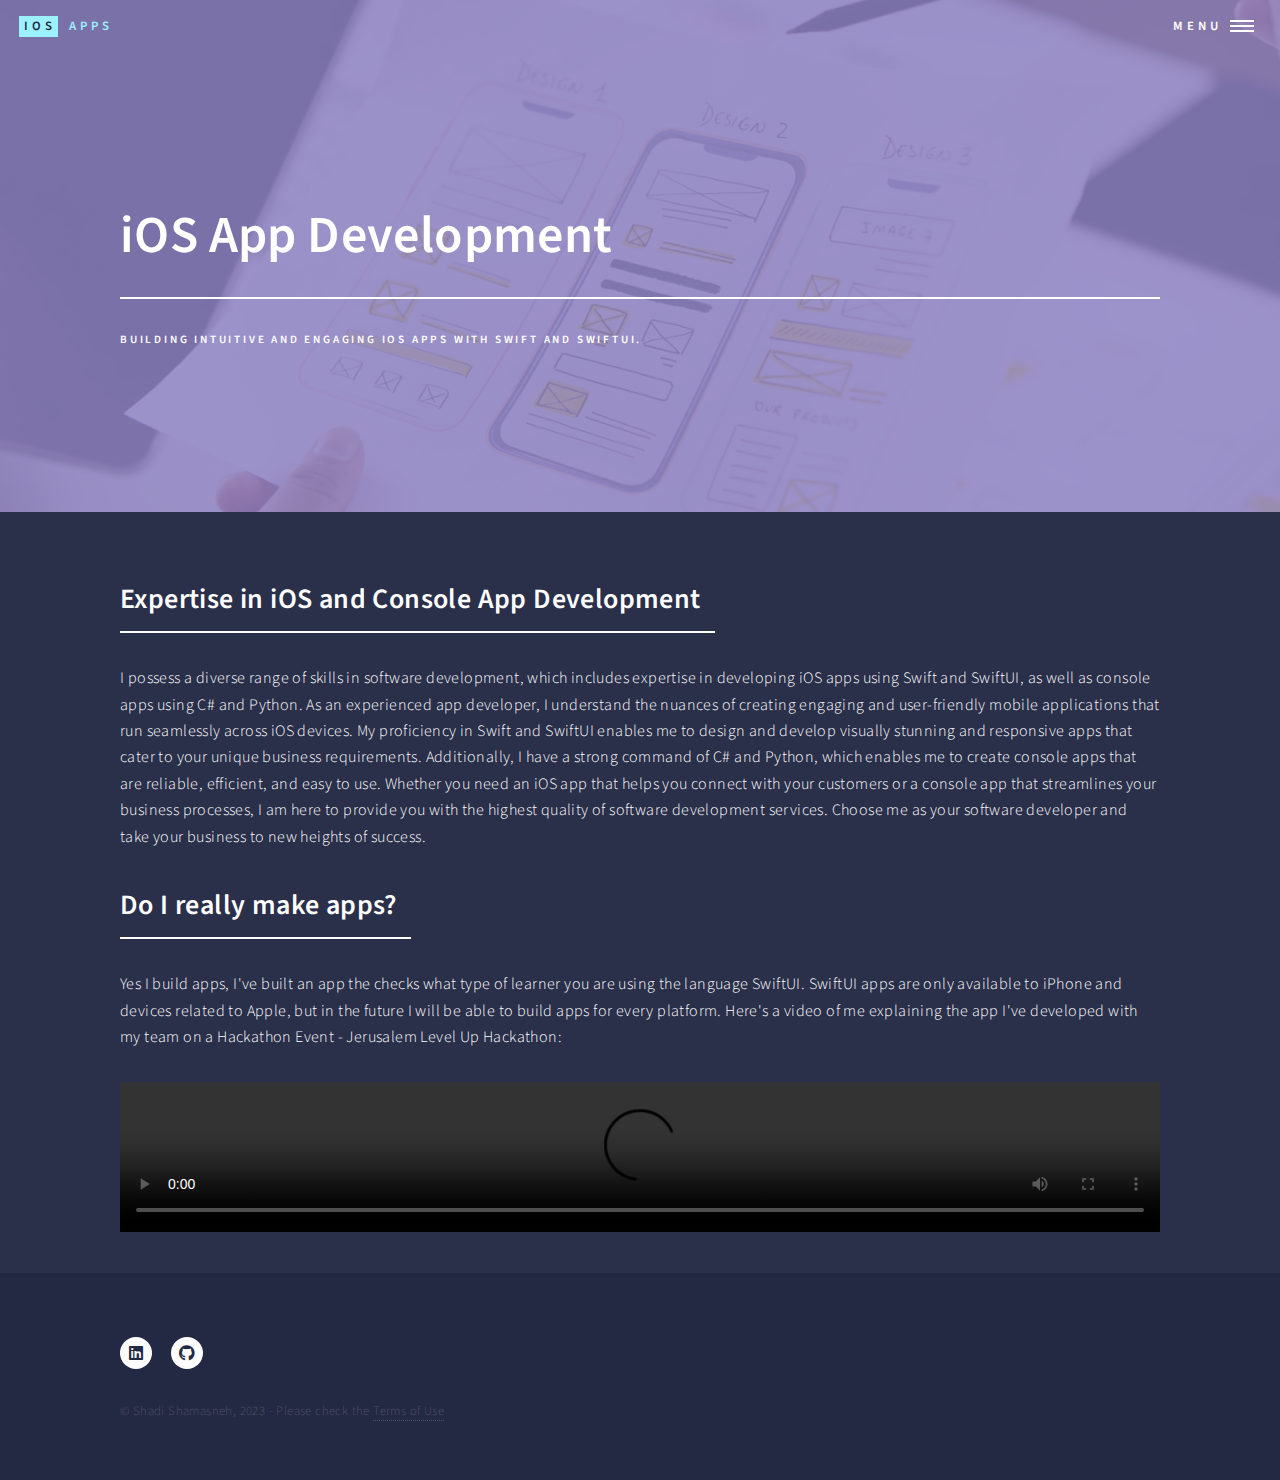
==== commit 2f47e85b: "Commit Changes" ====
--- a/arduino.html
+++ b/arduino.html
@@ -80,7 +80,7 @@
 					<footer id="footer">
 						<div class="inner">
 							<ul class="icons">
-								<li><a href="https://www.instagram.com/_realshadi/" class="icon brands alt fa-instagram"><span class="label">Instagram</span></a></li>
+								<li><a href="https://www.linkedin.com/in/shadi-shamasneh-6897b8279" class="icon brands alt fa-linkedin"><span class="label">LinkedIn</span></a></li>
 								<li><a href="https://github.com/realShadi" class="icon brands alt fa-github"><span class="label">GitHub</span></a></li>
 							</ul>
 							<ul class="copyright">
